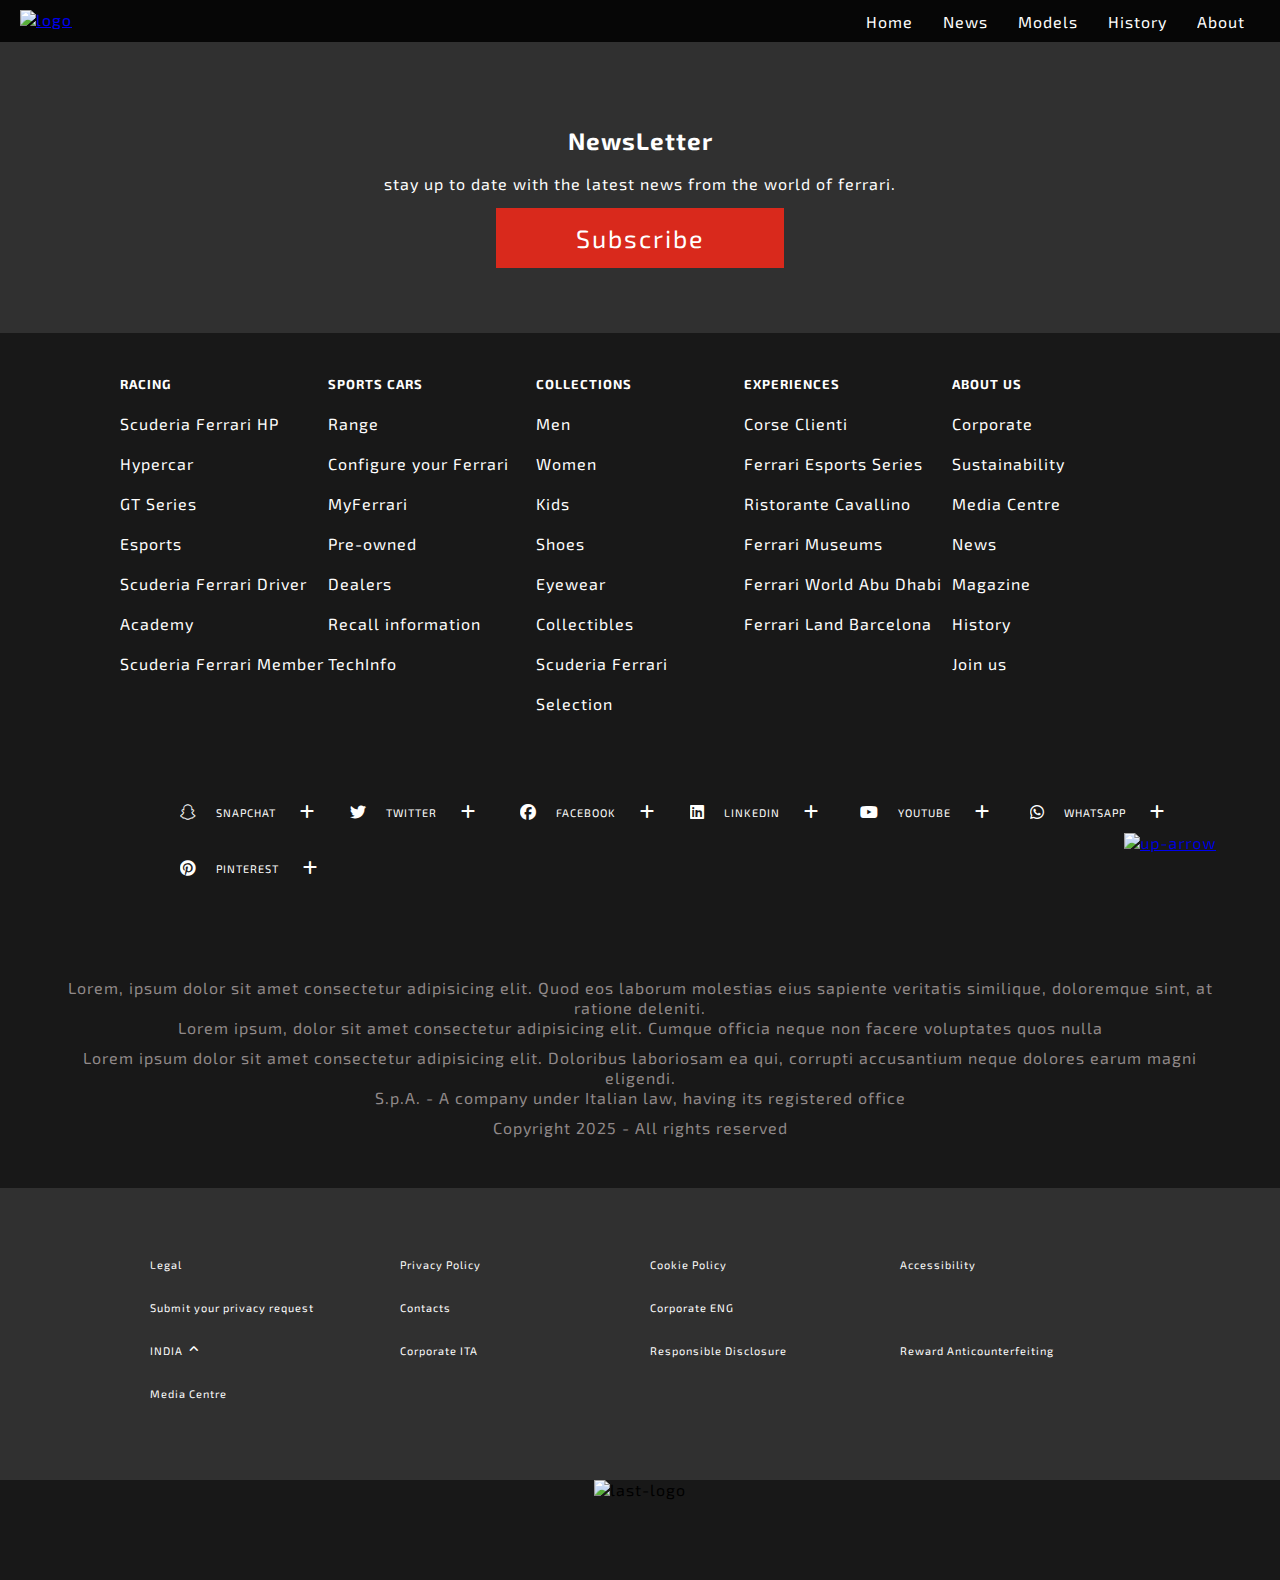
==== about.html @ 7835f93d "Add files via upload" ====
<!DOCTYPE html>
<html lang="en">

<head>
    <meta charset="UTF-8">
    <meta name="viewport" content="width=device-width, initial-scale=1.0">
    <title>Official ferrari Webside</title>

    <link rel="icon" href="images & logo /ferrari.png" type="image/x-icon" />

    <link rel="stylesheet" href="main.css">


    <!-- fonts  links-->

    <link rel="preconnect" href="https://fonts.googleapis.com">
    <link rel="preconnect" href="https://fonts.gstatic.com" crossorigin>
    <link href="https://fonts.googleapis.com/css2?family=Exo+2:ital,wght@0,100..900;1,100..900&display=swap"
        rel="stylesheet">

    <!-- font awsome cdn -->

    <link rel="stylesheet" href="https://cdnjs.cloudflare.com/ajax/libs/font-awesome/6.7.2/css/all.min.css"
        integrity="sha512-Evv84Mr4kqVGRNSgIGL/F/aIDqQb7xQ2vcrdIwxfjThSH8CSR7PBEakCr51Ck+w+/U6swU2Im1vVX0SVk9ABhg=="
        crossorigin="anonymous" referrerpolicy="no-referrer" />


</head>

<body>


    <div class="div-person">
        <a href="#"><img src="./images & logo /up-arrow.png" height="50px" alt="up-arrow"></a>
    </div>

    <nav class="navbar">
        <a href="index.html" class="logo"><img src="./images & logo /ferrari.png" height="70px" alt="logo"></a>
        <!-- Checkbox for toggle -->
        <input type="checkbox" id="menu-toggle" class="menu-toggle">
        <label for="menu-toggle" class="menu-icon">&#9776;</label>
        <ul class="nav-links">
            <li><a href="index.html">Home</a></li>
            <li><a href="news.html">News</a></li>
            <li><a href="models.html">Models</a></li>
            <li><a href="History.html">History</a></li>
            <li><a href="about.html">About</a></li>
            
        </ul>
    </nav>
    
    


    <footer>

        <div class="subscribe">


            <br><br><br><br>
            <h2 class="NewsLetter">NewsLetter</h2><br>
            <p class="stayuptodate">stay up to date with the latest news from the world of ferrari.</p>
            <button class="subscribe-btn">Subscribe</button>



        </div>
<!-- ------------------------------------ -->
        <div class="main-content">
            <div class="footer-div-1">
                <p><a class="footer-upper-font" href="#">RACING</a></p>
                <p><a href="#">Scuderia Ferrari HP</a></p>
                <p><a href="#">Hypercar</a></p>
                <p><a href="#">GT Series</a></p>
                <p><a href="#">Esports</a></p>
                <p><a href="#">Scuderia Ferrari Driver Academy</a></p>
                <p><a href="#">Scuderia Ferrari Member</a></p>
            </div>

            <div class="footer-div-2">
                <p><a class="footer-upper-font" href="#">SPORTS CARS</a></p>
                <p><a href="#">Range</a></p>
                <p><a href="#">Configure your Ferrari</a></p>
                <p><a href="#">MyFerrari</a></p>
                <p><a href="#">Pre-owned</a></p>
                <p><a href="#">Dealers</a></p>
                <p><a href="#">Recall information</a></p>
                <p><a href="#">TechInfo</a></p>
            </div>

            <div class="footer-div-3">
                <p><a class="footer-upper-font" href="#">COLLECTIONS</a></p>
                <p><a href="#">Men</a></p>
                <p><a href="#">Women</a></p>
                <p><a href="#">Kids</a></p>
                <p><a href="#">Shoes</a></p>
                <p><a href="#">Eyewear</a></p>
                <p><a href="#">Collectibles</a></p>
                <p><a href="#">Scuderia Ferrari Selection</a></p>
            </div>

            <div class="footer-div-4">
                <p><a class="footer-upper-font" href="#">EXPERIENCES</a></p>
                <p><a href="#">Corse Clienti</a></p>
                <p><a href="#">Ferrari Esports Series</a></p>
                <p><a href="#">Ristorante Cavallino</a></p>
                <p><a href="#">Ferrari Museums</a></p>
                <p><a href="#">Ferrari World Abu Dhabi</a></p>
                <p><a href="#">Ferrari Land Barcelona</a></p>
            </div>

            <div class="footer-div-5">
                <p><a class="footer-upper-font" href="#">ABOUT US</a></p>
                <p><a href="#">Corporate</a></p>
                <p><a href="#">Sustainability</a></p>
                <p><a href="#">Media Centre</a></p>
                <p><a href="#">News</a></p>
                <p><a href="#">Magazine</a></p>
                <p><a href="#">History</a></p>
                <p><a href="#">Join us</a></p>
            </div>



        </div>



        <div class="all-links">
            <div class="logo-content"><i class="fa-brands fa-snapchat"></i>&nbsp;&nbsp;&nbsp;SNAPCHAT
                &nbsp;&nbsp;&nbsp;&nbsp;&nbsp;&nbsp;&nbsp;<i class="fa-solid fa-plus"></i></div>
            <div class="logo-content"><i class="fa-brands fa-twitter"></i>&nbsp;&nbsp;&nbsp;TWITTER
                &nbsp;&nbsp;&nbsp;&nbsp;&nbsp;&nbsp;&nbsp;<i class="fa-solid fa-plus"></i></div>
            <div class="logo-content"><i class="fa-brands fa-facebook"></i>&nbsp;&nbsp;&nbsp;FACEBOOK
                &nbsp;&nbsp;&nbsp;&nbsp;&nbsp;&nbsp;&nbsp;<i class="fa-solid fa-plus"></i></div>
            <div class="logo-content"><i class="fa-brands fa-linkedin"></i>&nbsp;&nbsp;&nbsp;LINKEDIN
                &nbsp;&nbsp;&nbsp;&nbsp;&nbsp;&nbsp;&nbsp;<i class="fa-solid fa-plus"></i></div>
            <div class="logo-content"><i class="fa-brands fa-youtube"></i>&nbsp;&nbsp;&nbsp;YOUTUBE
                &nbsp;&nbsp;&nbsp;&nbsp;&nbsp;&nbsp;&nbsp;<i class="fa-solid fa-plus"></i></div>
            <div class="logo-content"><i class="fa-brands fa-whatsapp"></i>&nbsp;&nbsp;&nbsp;WHATSAPP
                &nbsp;&nbsp;&nbsp;&nbsp;&nbsp;&nbsp;&nbsp;<i class="fa-solid fa-plus"></i></div>
            <div class="logo-content"><i class="fa-brands fa-pinterest"></i>&nbsp;&nbsp;&nbsp;PINTEREST
                &nbsp;&nbsp;&nbsp;&nbsp;&nbsp;&nbsp;&nbsp;<i class="fa-solid fa-plus"></i></div>



        </div>



        <div class="random-text">

            <div class="inside-random">
                <p class="upper-random">Lorem, ipsum dolor sit amet consectetur adipisicing elit. Quod eos laborum
                    molestias eius sapiente veritatis similique, doloremque sint, at ratione deleniti.

                    <br>

                    Lorem ipsum, dolor sit amet consectetur adipisicing elit. Cumque officia neque non facere voluptates
                    quos nulla
                </p>

                <p class="middle-random">Lorem ipsum dolor sit amet consectetur adipisicing elit. Doloribus laboriosam
                    ea qui, corrupti accusantium neque dolores earum magni eligendi.<br>
                    S.p.A. - A company under Italian law, having its registered office </p>

                <p class="lower-random">Copyright 2025 - All rights reserved</p>


            </div>
        </div>


        <div class="legal-things">



            <div class="legal-content">
                <div>Legal</div>
                <div>Privacy Policy</div>
                <div>Cookie Policy</div>
                <div>Accessibility</div>
                <div>Submit your privacy request</div>
                <div>Contacts</div>
                <div>Corporate ENG</div>
                <div></div>
                <div>INDIA &nbsp;<i class="fa-solid fa-angle-up"></i></div>
                <div>Corporate ITA</div>
                <div>Responsible Disclosure</div>
                <div>Reward Anticounterfeiting</div>
                <div>Media Centre</div>

            </div>
        </div>

        <div class="logo-end"><img src="./images & logo /ferrari.png" height="100px" alt="last-logo"></div>

    </footer>

</body>

</html>
---- main.css ----
/* -------------------- */

* {
  margin: 0;
  padding: 0;

  letter-spacing: 1px;

  font-family: "Exo 2", serif;

  font-optical-sizing: auto;

  /* font-size: 11px; */
  font-stretch: ultra-condensed;

  overflow-x: hidden;
  box-sizing: border-box;

}

html{
  scroll-behavior: smooth;
 
}

/* person div */
.div-person{
  position: fixed;
  right: 5%;
  bottom: 5%;
  z-index: 2;

}

/* nav ----------------------------------------*/


        

/* Navbar container */
.navbar {
  display: flex;
  justify-content: space-between;
  align-items: center;
  background-color: #060606;
  padding: 10px 20px;
  position: fixed;
  top: 0;
  width: 100%;
  z-index: 2;
}


.navbar .logo img {
  height: 70px;
}


.navbar .nav-links {
  list-style: none;
  margin: 0;
  padding: 0;
  display: flex;
}

/* Links */
.navbar .nav-links li {
  margin: 0 15px;
}

.navbar .nav-links li a {
  color: white;
  text-decoration: none;
  font-size: 16px;
  transition: color 0.3s;
}

.navbar .nav-links li a:hover {
  color: #ff9800;
}

/* Menu toggle icon (hidden by default) */
.menu-icon {
  display: none;
  font-size: 24px;
  color: white;
  cursor: pointer;
}

/* Hidden checkbox for toggle */
.menu-toggle {
  display: none;
}

/* Mobile view */
@media (max-width: 768px) {
  .navbar .nav-links {
      /* flex-direction: column; */
      display: none;
      background-color: #000000;
      position: absolute;
      top: 60px;
      right: 0;
      width: 100%;
      padding: 10px 0;
      
  }
    .menu-toggle:checked~ .nav-links{
      display: block;
      padding: 20px;
    }
    .menu-toggle:checked~ .nav-links  li{
      padding-bottom: 20px;
    }
   
    

  .menu-icon {
      display: block;
  }
}
  

/* ---------------header--------------- */

         /* video styling */
         #background-video {
          position: absolute;
          top: 0;
          left: 0;
          width: 100%;
          height: 100%; /* Ensures it covers the entire screen */
          object-fit: cover;
          z-index: -1;
      }

      
      .herosection {
          display: flex;
          justify-content: center;
          align-items: end;
          text-align: center;
          color: white;
          height: 90vh; 
          padding: 0 20px;

      }

      .herosection .content {
          max-width: 800px;
          margin-bottom: 40px;
      }

      .herosection #upper {
          font-size: 18px;
          letter-spacing: 2px;
          margin-bottom: 10px;
      }

      .herosection h1 {
          font-size: 48px;
          margin: 10px 0;
      }

      .herosection #lower {
          font-size: 16px;
          margin-top: 10px;
      }

      .herosection a {
          color: white;
          text-decoration: none;
      }

      .herosection .fa-chevron-right {
          font-size: 20px;
      }


      .content-section {
          padding: 50px;
          text-align: center;
          

          background: #f4f4f4;
      }


      @media (max-width: 768px) {
          .herosection #upper {
              font-size: 14px;
          }

          .herosection h1 {
              font-size: 32px;
          }

          .herosection #lower {
              font-size: 14px;
          }

          .herosection .fa-chevron-right {
              font-size: 16px;
          }

          .content-section {
              padding: 30px;
          }
      }

      @media (max-width: 480px) {
          .herosection h1 {
              font-size: 24px;
          }

          .herosection #upper {
              font-size: 12px;
          }

          .herosection #lower {
              font-size: 12px;
          }

          .herosection .fa-chevron-right {
              font-size: 14px;
          }

          .content-section {
              padding: 20px;
          }
     
        }

/* section 2 ----------––------------------------------------ */

/* General Styling */
.section-2 {
  display: flex;
  flex-wrap: wrap-reverse;
  justify-content: space-evenly;
  align-items: center;
  margin-top: 90px;
  margin-bottom: 10px;
}

.sec2-content {
  max-width: 600px; 
  margin-right: 20px;
  
}

.sec2-content .heading {
  font-weight: 700;
  font-size: 24px; 
  padding-bottom: 30px;
}

.sec2-content .pera {
  line-height: 1.8; 
  font-size: 16px; 
  color: #333; 
}


.sec2-content .pera::first-letter {
  color: red;
  font-size: 30px;
}

/* Link Styling */
#sec2-pera-link {
  font-size: 18px;
}

#sec2-pera-link a {
  text-decoration: none;
  color: #ff0000; 
}

#sec2-pera-link a .fa-chevron-right {
  font-size: 18px;
  transition: transform 0.3s;
}

#sec2-pera-link a:hover .fa-chevron-right {
  transform: translateX(5px);
}

/* Image Styling */
.sec2-img img {
  width: 100%;
  max-height: 600px;
  object-fit: cover;
}

@media (max-width: 768px) {
  .section-2 {
      flex-direction: column;
      text-align: center;
  }

  .sec2-content .heading {
      font-size: 22px; 
  }

  .sec2-content .pera {
      font-size: 14px; 
  }

  .sec2-img img {
    margin: 20px;
      max-height: 400px;
  }
}

@media (max-width: 480px) {
  .sec2-content .heading {
      font-size: 20px;
  }

  .sec2-content .pera {
      font-size: 12px; 
  }

  #sec2-pera-link {
      font-size: 16px;
  }

  .sec2-img img {
      max-height: 300px; 
  }
}


/* section 3 ----------––-------------------------------- */

.sec-3 {
  display: grid;
  background-color: white;
  height: 1200px;
  grid-template-columns: 1fr 1fr;
  grid-template-rows: auto;
  gap: 20px;
  color: white;
  padding: 20px;
}

.sec-3-inner-content p a {
  color: red;
  text-decoration: none;
}

.sec-3-div-1, .sec-3-div-2, .sec-3-div-3, .sec-3-div-4, .sec-3-div-5, .sec-3-div-6 {
  background-size: cover;
  background-position: center;
  display: flex;
  justify-content: center;
  align-items: end;
  text-align: center;
  padding: 20px;
  border-radius: 8px;
  transition: transform 0.3s ease;
}

.sec-3-inner-content {
  display: flex;
  flex-direction: column;
  align-items: center;
  text-align: center;
}

.sec-3-inner-content p, h1 {
  line-height: 50px;
  font-size: 20px;
}

.sec-3-inner-content h1 {
  font-size: 30px;
}

/* Background images */

.sec-3-div-1 {
    background-image: url('https://i.pinimg.com/736x/a6/9c/7f/a69c7f862c1e60c44b768a3c7afb8dac.jpg'); 
  }
  
  .sec-3-div-2 {
      background-image: url('https://images.unsplash.com/photo-1672598593564-dea0a73a09d5?fm=jpg&q=60&w=3000&ixlib=rb-4.0.3&ixid=M3wxMjA3fDB8MHxzZWFyY2h8M3x8ZmVycmFyaSUyMGNhcnxlbnwwfHwwfHx8MA%3D%3D'); 
  }
  
  .sec-3-div-3 {
      background-image: url('https://media.cnn.com/api/v1/images/stellar/prod/200918141328-01-ferrari-f8-spider.jpg?q=w_1110,c_fill'); 
  }
  
  .sec-3-div-4 {
      background-image: url('https://assets.bwbx.io/images/users/iqjWHBFdfxIU/i70.Jgjzx_Dc/v1/-1x-1.webp'); 
  }
  
  .sec-3-div-5 {
      background-image: url('https://www.shutterstock.com/image-photo/16-charles-leclerc-scuderia-ferrari-260nw-2494443799.jpg'); 
  }
  
  .sec-3-div-6 {
      background-image: url('https://www.carandbike.com/_next/image?url=https%3A%2F%2Fimages.carandbike.com%2Fcar-images%2Fbig%2Fferrari%2Fportofino%2Fferrari-portofino.jpg%3Fv%3D30&w=3840&q=75'); 
  }
  
.sec-3-div-1:hover, .sec-3-div-2:hover, .sec-3-div-3:hover, .sec-3-div-4:hover, .sec-3-div-5:hover, .sec-3-div-6:hover {
  transform: scale(1.05);
}


@media (max-width: 768px) {
  .sec-3 {
      grid-template-columns: 1fr;
      grid-template-rows: auto auto auto auto auto auto;
      gap: 15px;
  }

  .sec-3-inner-content h1 {
      font-size: 24px;
  }

  .sec-3-inner-content p {
      font-size: 14px;
  }
}

@media (max-width: 480px) {
  .sec-3-inner-content h1 {
      font-size: 20px;
  }

  .sec-3-inner-content p {
      font-size: 12px;
  }
}




/* <!-- FOOTER ------------------------------- --> */
footer {
  display: grid;
  grid-template-rows: auto auto auto auto auto auto;
  background-color: #181818;
}

/* Subscribe Section */
.subscribe {
  text-align: center;
  background-color: #303030;
  color: white;
  padding: 50px 0;
}

.subscribe-btn {
  padding: 15px 80px;
 
  margin-top: 15px;
  margin-bottom: 15px;

  background-color: rgb(217, 41, 28);
  color: white;
  font-size: 25px;
  border: none;
  letter-spacing: 2px;
  cursor: pointer;
}

/* Main Content - Footer Links */

.main-content {
  display: grid;
  grid-template-columns: repeat(5, 1fr);
  padding: 30px 120px;
  background-color: #181818;
  color: white;
}
/* ------------------------- */

/* main content - footer links */
.main-content {
  display: grid;
  grid-template-columns: repeat(5, 1fr);
  padding: 30px 120px;
  background-color: #181818;
  color: white;
}

.main-content div {
  line-height: 40px;
}

.main-content div p a {
  text-decoration: none;
  color: white;
  transition: color 0.3s ease;
}

.main-content div p a:hover {
  color: rgb(217, 41, 28); 
}

.footer-upper-font {
  font-size: 13px;
  font-weight: bold;
}

@media (max-width: 768px) {
  .main-content {
    grid-template-columns: 1fr; 
    padding: 20px; 
  }

  .main-content div {
    margin-bottom: 30px; 
  }

  .main-content div p a {
    font-size: 16px; 
  }
}

/* ------------------------------------------------------ */


/* all links Section */
/* all links ------- Footer --------Social Links */
.all-links {
  display: grid;
  grid-template-columns: repeat(6, 1fr);
  gap: 20px; 
  padding: 32px;
  padding-top: 50px;
  padding-left: 180px;
  padding-right: 100px;
  background-color: #181818;
  color: white;
  font-size: 11px;
}

.all-links div {
  border: none;
  padding-bottom: 20px;
  display: flex;
  align-items: center; 
}

.all-links div i {
  font-size: 16px;
  margin-right: 10px; 
}


@media (max-width: 768px) {
  .all-links {
    grid-template-columns: 1fr 1fr; 
    padding: 20px;
    padding-left: 40px;
    padding-right: 40px;
  }

  .all-links div {
    margin-bottom: 15px; 
  }

  .all-links div i {
    font-size: 18px;
  }

  .all-links div {
    font-size: 14px; 
  }
}

/* Random Text Section */
.random-text {
  padding: 50px;
  background-color: #181818;
  color: rgb(145, 138, 138);
  text-align: center;
}

.inside-random p {
  line-height: 20px;
}

.upper-random {
  padding-bottom: 10px;
}

.middle-random {
  padding-bottom: 10px;
}



/* Legal Section------------------------------------------ */
.legal-things .legal-content {
  display: grid;
  grid-template-columns: repeat(4, 1fr);
  padding: 60px 140px;
  background-color: #303030;
  color: white;
}

.legal-things .legal-content div {
  font-size: 11px;
  margin-bottom: 10px;
  padding: 10px;
}


.logo-end {
  display: flex;
  justify-content: center;
  align-items: center;
  background-color: #181818;
  overflow: hidden;
}

.logo-end img {
  height: 100px;
}


@media (max-width: 768px) {
  .legal-things .legal-content {
    grid-template-columns: repeat(2, 1fr); 
    padding: 30px 20px; 
  }

  .legal-things .legal-content div {
    font-size: 14px; 
    padding: 8px;
  }

  .logo-end img {
    height: 80px; 
  }
}

@media (max-width: 480px) {
  .legal-things .legal-content {
    grid-template-columns: 1fr; 
    padding: 20px 10px; 
  }

  .legal-things .legal-content div {
    font-size: 12px;
    padding: 6px; 
  }

  .logo-end img {
    height: 60px; 
  }
}


.logo-end img {
  height: 100px;
}


/* -------------history.html ------------------------- */


.his-content h1 {
  color: rgb(152, 9, 9);
  font-size: 36px;
}
.his-content  h2 {
  color: black;
  font-size: 30px;
}
.his-content  h3 {
  color: black;
  font-size: 24px;
}
.his-content  p {
  font-size: 16px;
  color: rgb(49, 49, 49);
}
.his-content {
  max-width: 1100px;
  margin: 0 auto;

  margin-top: 200px;
  margin-bottom: 200px;
  
  background-color: #ffffff;
  padding: 20px;
  border-radius: 10px;
  box-shadow: 0 0 10px rgba(0, 0, 0, 0.183);
}

@media (max-width: 1200px){

  .his-content{
  
      margin-left: 30px ;
      margin-right: 30px;
    }
  }

/* ------------------news page h  ------------------- */
.news {
  display: grid;
  background-color: white;
  grid-template-columns: repeat(3, 1fr); 
  grid-template-rows: auto;
  gap: 20px;
  color: rgb(3, 2, 2);
  padding: 40px;
  background-color: rgb(255, 255, 255);
  height: auto;
}

.news-img-1, .news-img-2, .news-img-3, .news-img-4, .news-img-5, .news-img-6, .news-img-7, .news-img-8, .news-img-9, .news-img-10, .news-img-11, .news-img-12 {
  background-size: cover;
  background-position: center;
  height: 200px;
  margin: 10px;
  border-radius: 8px;
}

.news-block {
  height: 400px;
  width: 100%;
  overflow: hidden;
  border-radius: 8px;
}



/* background imges link */

.news-img-1 { 
  background-image: url('https://encrypted-tbn0.gstatic.com/images?q=tbn:ANd9GcSFCoUyRJkOa1d5j2CLx2jIIlVhckUdzZxx_JtQqGaW3VxN4MH0VK3jgrTwJiZn4O2Apcg&usqp=CAU'); 
}


.news-img-2 { 
  background-image: url('https://www.reuters.com/resizer/v2/5DQY6OO7C5PIPJGT3ZYLQJFDPQ.jpg?auth=cb8d3d37dfbab5830783774173d2069698c8f3032e39bc61e347615f105aeac5&width=3637&quality=80'); 
}


.news-img-3 { 
  background-image: url('https://encrypted-tbn0.gstatic.com/images?q=tbn:ANd9GcSPL1-j1tAvfpMmUdGVelwC0EpVP7XZo3agsQ&s'); 
}


.news-img-4 { 
  background-image: url('https://d2n9h2wits23hf.cloudfront.net/image/v1/static/6057949432001/8e261fbd-c857-4f21-bf08-4f57c97356ca/05a31e18-65de-4588-af0b-c7201b81bd6f/432x243/match/image.jpg'); 
}


.news-img-5 { 
  background-image: url('https://cdn.ferrari.com/cms/network/media/img/resize/663e0a4ca2a99900110ac425-ferrari-esports-scuderia-team-constructor-title-2024-news-ed--desk?width=830&height=0'); 
}


.news-img-6 { 
  background-image: url('https://www.si.com/.image/c_fill,w_720,ar_16:9,f_auto,q_auto,g_auto/MjAyMjcyNjU4NjczMzc4Mzcy/f_hs3o4xqaap7qa.jpg'); 
}


.news-img-7 { 
  background-image: url('https://encrypted-tbn0.gstatic.com/images?q=tbn:ANd9GcRqNBZdiPJKKyHGpztPxt5SbHOU8vgVkamN3w&s'); 
}


.news-img-8 { 
  background-image: url('https://bna-media.s3-eu-west-1.amazonaws.com/Media/Images/News/Sports-News/Screenshot%202023-02-14%20222441-ece6babe-eb76-499f-97c0-c209e5fc2626.jpeg'); 
}


.news-img-9 { 
  background-image: url('https://image-cdn.essentiallysports.com/wp-content/uploads/20200321001647/ferrari-laferrari-finished-cars-wide.jpg?width=600'); 
}


.news-img-10 { 
  background-image: url('https://media.istockphoto.com/id/1210172689/photo/view-of-the-scuderia-ferrari-sign-at-the-entrance-of-the-ferrari-formula-1-department-in.jpg?s=612x612&w=0&k=20&c=tgGeIyEO67Z6QN8nP58LnVYZCHuTMJiuFfjiQQCO_NE='); 
}


.news-img-11 { 
  background-image: url('https://i.ytimg.com/vi/bLfFITaKirU/hqdefault.jpg'); 
}


.news-img-12 { 
  background-image: url('https://hips.hearstapps.com/hmg-prod/images/the-ferrari-team-applaud-as-sebastian-vettel-of-germany-news-photo-1607985372.?crop=1xw:0.82581xh;center,top&resize=1200:*'); 
}


@media (min-width: 768px) {
  .news {
    grid-template-columns: repeat(3, 1fr); 
    grid-template-rows: auto;
    gap: 20px;
    padding: 40px;
  }

  .news-img-1, .news-img-2, .news-img-3, .news-img-4, .news-img-5, .news-img-6 {
    height: 200px;
  }
}


@media (max-width: 767px) {
  .news {
    grid-template-columns: repeat(2, 1fr); 
    grid-template-rows: auto;
    gap: 15px;
    padding: 20px;
  }

  .news-img-1, .news-img-2, .news-img-3, .news-img-4, .news-img-5, .news-img-6 {
    height: 180px;
  }

  .news-block {
    height: 350px;
    width: 100%;
  }
}


@media (max-width: 480px) {
  .news {
    grid-template-columns: 1fr; 
    grid-template-rows: auto;
    gap: 10px;
    padding: 10px;
  
  }

  .news-img-1, .news-img-2, .news-img-3, .news-img-4, .news-img-5, .news-img-6 {
    height: 150px;
  }

  .news-block {
    height: 300px;
    width: 100%;
  }
}


.news-h1{
  text-align: center;
  font-size: 50px;
  margin: 20px;
}
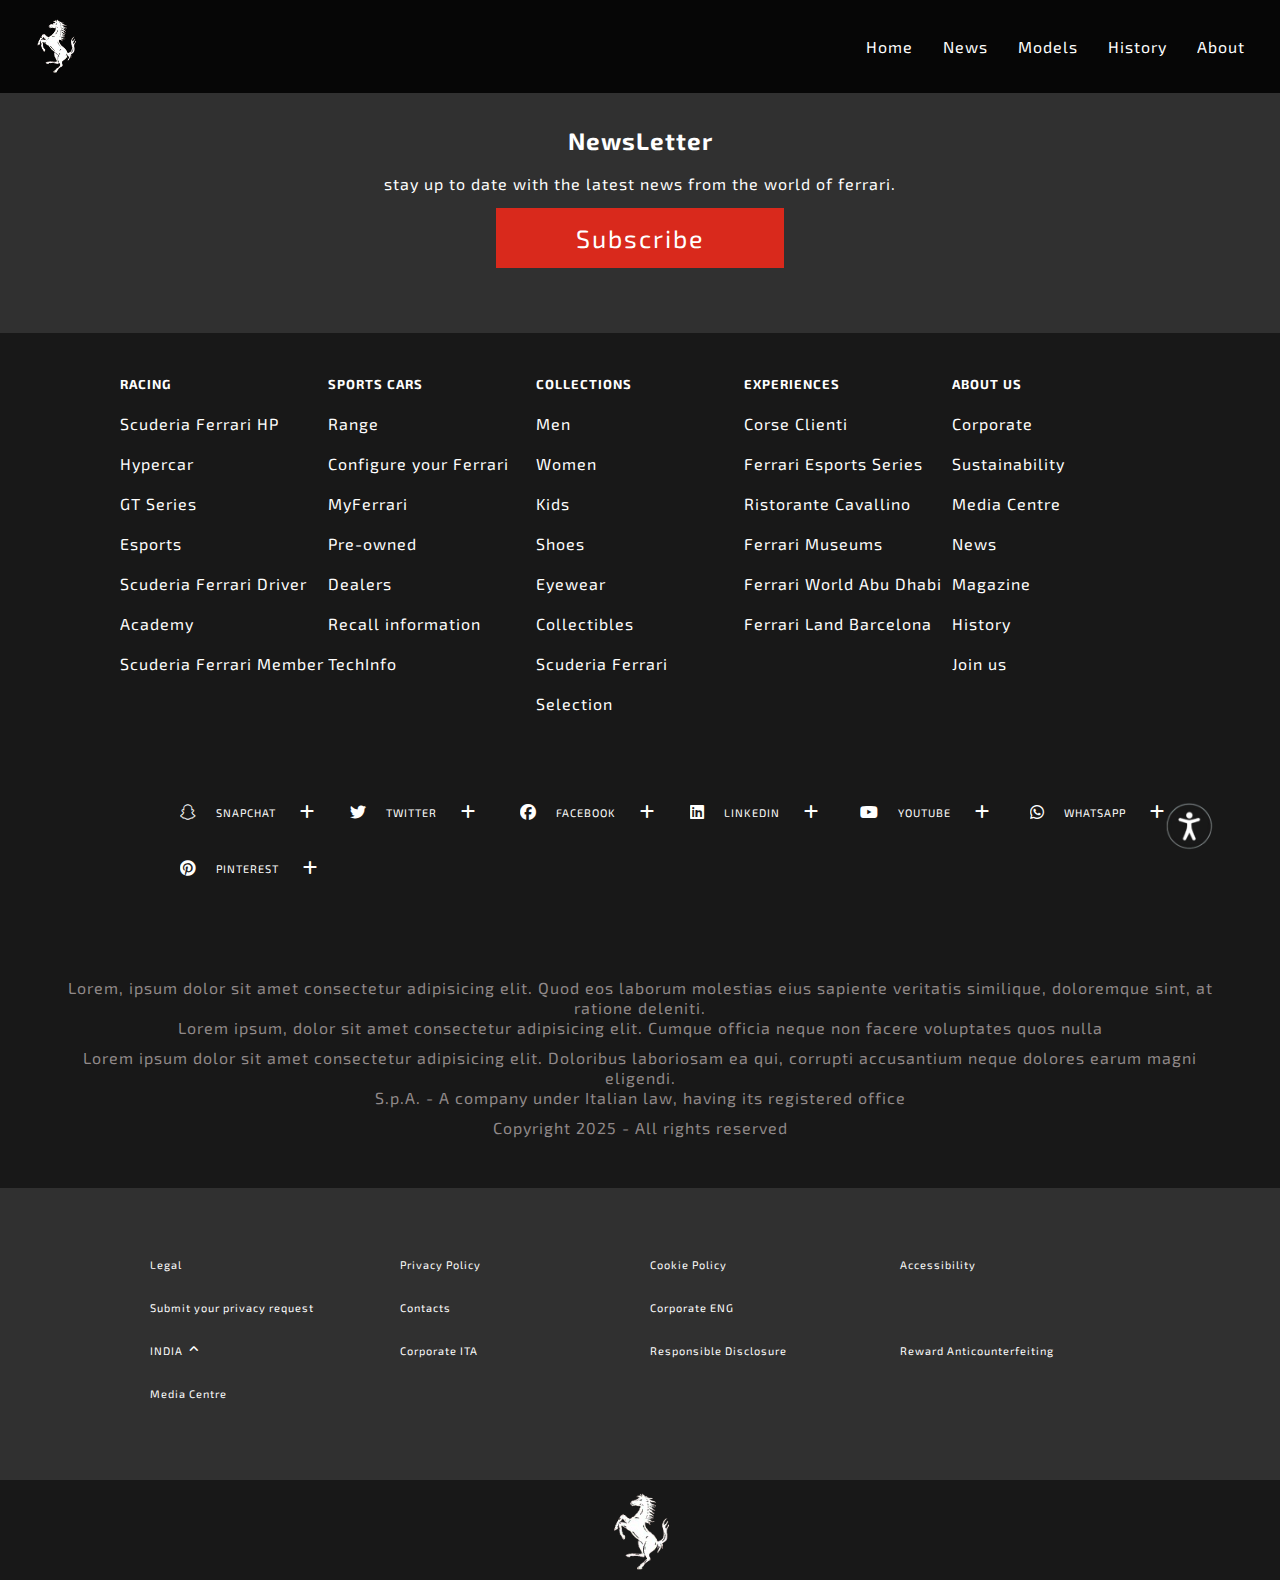
==== commit 6a6416de: "linkk changes" ====
--- a/about.html
+++ b/about.html
@@ -6,7 +6,7 @@
     <meta name="viewport" content="width=device-width, initial-scale=1.0">
     <title>Official ferrari Webside</title>
 
-    <link rel="icon" href="images & logo /ferrari.png" type="image/x-icon" />
+    <link rel="icon" href="./images & logo/ferrari.png" type="image/x-icon" />
 
     <link rel="stylesheet" href="main.css">
 
@@ -31,11 +31,11 @@
 
 
     <div class="div-person">
-        <a href="#"><img src="./images & logo /up-arrow.png" height="50px" alt="up-arrow"></a>
+        <a href="#"><img src="./images & logo/up-arrow.png" height="50px" alt="up-arrow"></a>
     </div>
 
     <nav class="navbar">
-        <a href="index.html" class="logo"><img src="./images & logo /ferrari.png" height="70px" alt="logo"></a>
+        <a href="index.html" class="logo"><img src="./images & logo/ferrari.png" height="70px" alt="logo"></a>
         <!-- Checkbox for toggle -->
         <input type="checkbox" id="menu-toggle" class="menu-toggle">
         <label for="menu-toggle" class="menu-icon">&#9776;</label>
@@ -193,7 +193,7 @@
             </div>
         </div>
 
-        <div class="logo-end"><img src="./images & logo /ferrari.png" height="100px" alt="last-logo"></div>
+        <div class="logo-end"><img src="./images & logo/ferrari.png" height="100px" alt="last-logo"></div>
 
     </footer>
 
